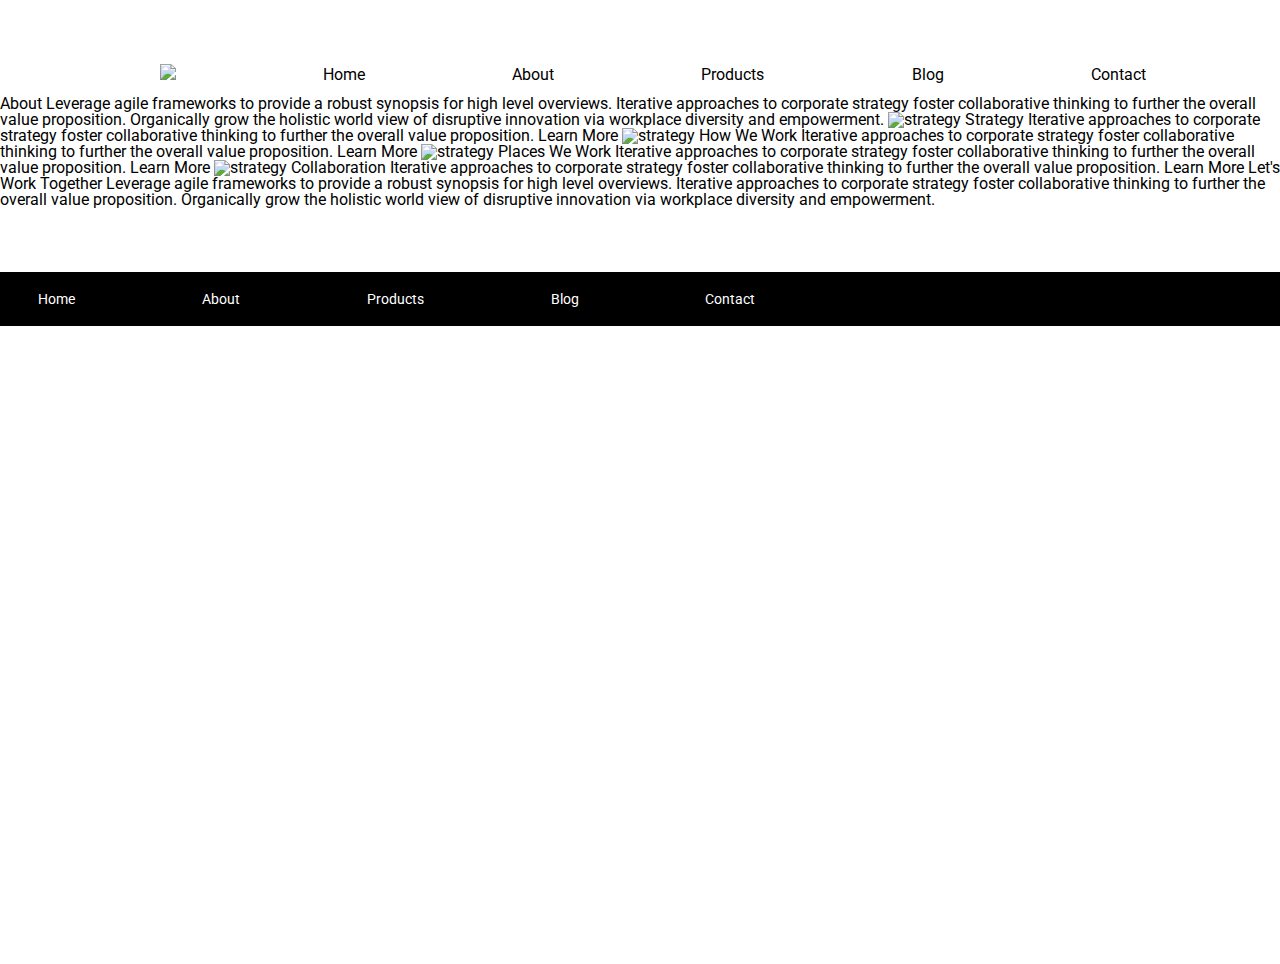
==== about.html @ 1cc92c8c "The Sprint Project" ====
<!doctype html>

<html lang="en">
<head>
  <meta charset="utf-8">

  <title>Sprint Challenge - About</title>

  <link href="https://fonts.googleapis.com/css?family=Roboto|Rubik" rel="stylesheet">
  <link rel="stylesheet" href="css/index.css">

</head>
  <section>
    <nav>
      <img src="https://github.com/jeffglanville/Sprint-Challenge--User-Interface/blob/master/img/jumbo-about.png?raw=true">
      <a href="index.html">Home</a>
      <a href="#">About</a>
      <a href="#">Products</a>
      <a href="#">Blog</a>
      <a href="#">Contact</a>
  </nav>
  </section>
<body>
    <div class="container about-page">

    About

    Leverage agile frameworks to provide a robust synopsis for high level overviews. Iterative approaches to corporate strategy foster collaborative thinking to further the overall value proposition. Organically grow the holistic world view of disruptive innovation via workplace diversity and empowerment.


    <img src="img/about-plan.png" alt="strategy">

    Strategy

    Iterative approaches to corporate strategy foster collaborative thinking to further the overall value proposition.

    Learn More



    <img src="img/about-working.png" alt="strategy">

    How We Work

    Iterative approaches to corporate strategy foster collaborative thinking to further the overall value proposition.

    Learn More



    <img src="img/about-office.png" alt="strategy">

    Places We Work

    Iterative approaches to corporate strategy foster collaborative thinking to further the overall value proposition.

    Learn More

    <img src="img/about-meeting.png" alt="strategy">

    Collaboration

    Iterative approaches to corporate strategy foster collaborative thinking to further the overall value proposition.

    Learn More

    Let's Work Together

    Leverage agile frameworks to provide a robust synopsis for high level overviews. Iterative approaches to corporate strategy foster collaborative thinking to further the overall value proposition. Organically grow the holistic world view of disruptive innovation via workplace diversity and empowerment.

      <footer>
        <nav>
          <a href="index.html">Home</a>
          <a href="#">About</a>
          <a href="#">Products</a>
          <a href="#">Blog</a>
          <a href="#">Contact</a>
        </nav>
      </footer>
    </div><!-- container -->
</body>
</html>
---- css/index.css ----
/* http://meyerweb.com/eric/tools/css/reset/
   v2.0 | 20110126
   License: none (public domain)
*/

html, body, div, span, applet, object, iframe,
h1, h2, h3, h4, h5, h6, p, blockquote, pre,
a, abbr, acronym, address, big, cite, code,
del, dfn, em, img, ins, kbd, q, s, samp,
small, strike, strong, sub, sup, tt, var,
b, u, i, center,
dl, dt, dd, ol, ul, li,
fieldset, form, label, legend,
table, caption, tbody, tfoot, thead, tr, th, td,
article, aside, canvas, details, embed,
figure, figcaption, footer, header, hgroup,
menu, nav, output, ruby, section, summary,
time, mark, audio, video {
	margin: 0;
	padding: 0;
	border: 0;
	font-size: 100%;
	font: inherit;
	vertical-align: baseline;
}
/* HTML5 display-role reset for older browsers */
article, aside, details, figcaption, figure,
footer, header, hgroup, menu, nav, section {
	display: block;
}
body {
	line-height: 1;
}
ol, ul {
	list-style: none;
}
blockquote, q {
	quotes: none;
}
blockquote:before, blockquote:after,
q:before, q:after {
	content: '';
	content: none;
}
table {
	border-collapse: collapse;
	border-spacing: 0;
}

* {
    box-sizing: border-box;
}

html, body {
    height: 100%;
    font-family: 'Roboto', sans-serif;
}

h1, h2, h3, h4, h5 {
    font-size: 18px;
    margin-bottom: 15px;
    font-family: 'Rubik', sans-serif;
}

p {
    line-height: 1.4;
}

.container {
    width: 100%;
    margin: 0 auto;
}

nav {
    display: flex;
    justify-content: space-evenly;
    align-items: baseline;
    flex-wrap: wrap;
    width: 100%;
    margin: 1%;
    margin-top: 5%;
}

nav a {
    text-decoration: none;
    color: black;
}

.top {
    margin: 5%;
}

.top-img {
    width: 83%;
    margin-top: 3%;
}

.top-content {
    display: flex;
    flex-wrap: nowrap;
    justify-content: flex-start;
    width: 75%;
    margin-left: 15%;
    margin-right: 26%;
    margin-bottom: 20px;
    border-bottom: 1px dashed black;
}

.top-content .text-container {
    width: 100%;
    padding: 0 1%;
    padding-bottom: 20px;
}

.middle-content {
    margin-bottom: 20px;
    border-bottom: 1px dashed black;
    width: 75%;
    margin-left: 15%;
    margin-right: 26%;
    margin-bottom: 20px;
    border-bottom: 1px dashed black;
}

.middle-content h2 {
    padding: 0 2%;
    margin-bottom: 0;
}

.middle-content .boxes {
    display: flex;
    flex-wrap: wrap;
    justify-content: space-evenly;
}

.middle-content .boxes .box {
    width: 12.5%;
    height: 100px;
    background: black;
    margin: 20px 2.5%;
    color: white;
    display: flex;
    align-items: center;
    justify-content: center;
}

.middle-content .boxes .box1 {
    background-color: teal;
}

.middle-content .boxes .box2 {
    background-color: gold;
}

.middle-content .boxes .box3 {
    background-color: cadetblue;
}

.middle-content .boxes .box4 {
    background-color: coral;
}

.middle-content .boxes .box5 {
    background-color: crimson;
}

.middle-content .boxes .box6 {
    background-color: forestgreen;
}

.middle-content .boxes .box7 {
    background-color: darkorchid;
}

.middle-content .boxes .box8 {
    background-color: hotpink;
}

.middle-content .boxes .box9 {
    background-color: indigo;
}

.middle-content .boxes .box10 {
    background-color: dodgerblue;
}

.bottom-content {
    border: 2px solid red;
    display: flex;
    /* margin: 0 2% 20px; */
    justify-content: space-around;
    width: 75%;
    margin-left: 15%;
    margin-right: 26%;
    margin-bottom: 20px;
}

/* .bottom-content .text-container {
    padding-right: 4%;
}

.bottom-content .text-container:last-child {
    padding-right: 0;
} */

footer {
    width: 100%;
    background: black;
}

footer nav {
    width: 60%;
    display: flex;
    justify-content: space-between;
    align-items: center;
    padding: 20px 2%;
    font-size: 14px;
}

footer nav a {
    color: white;
    text-decoration: none;
}
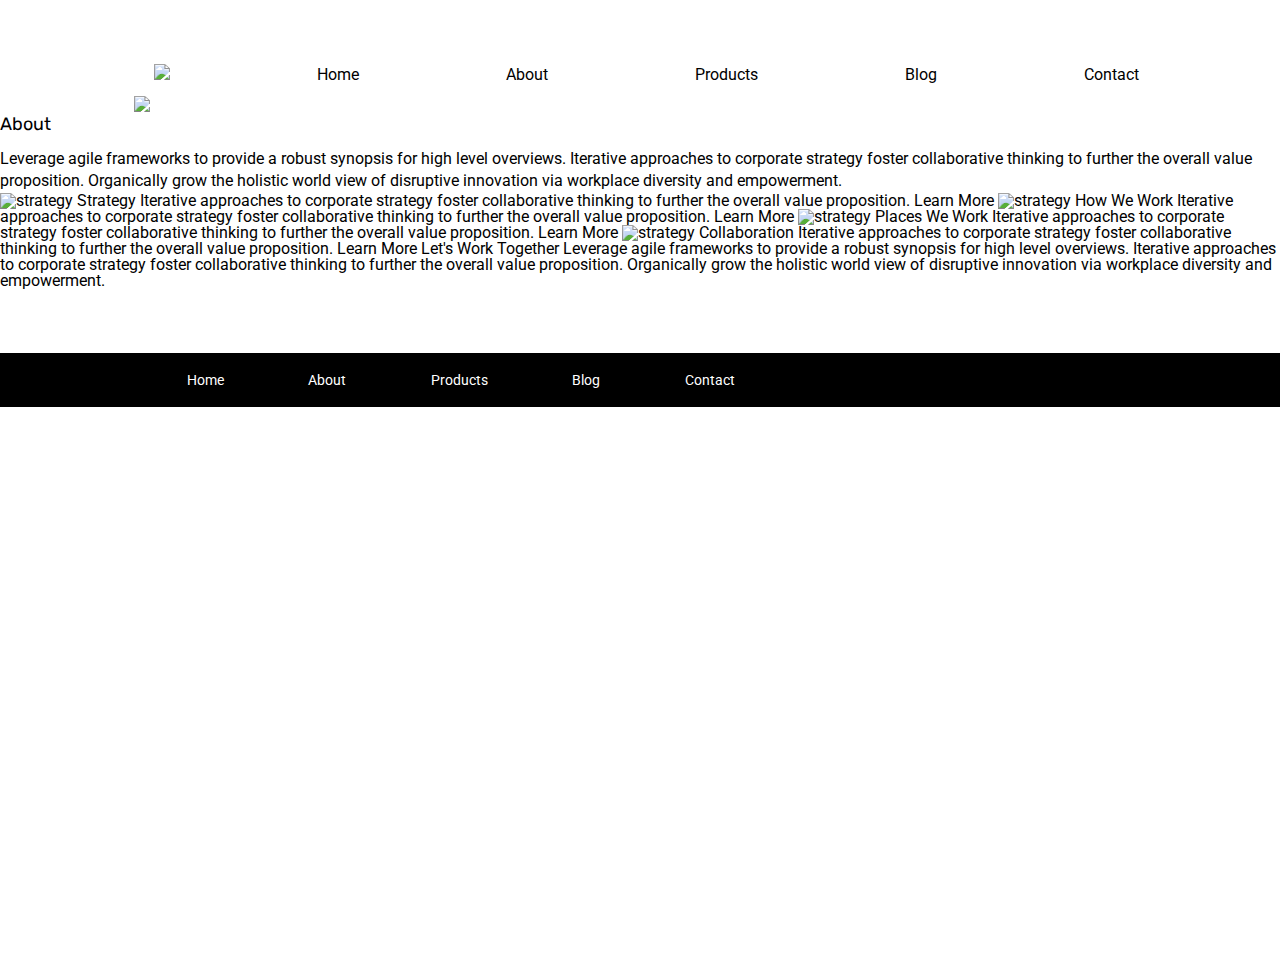
==== commit a1801060: "update to about" ====
--- a/about.html
+++ b/about.html
@@ -9,23 +9,25 @@
   <link href="https://fonts.googleapis.com/css?family=Roboto|Rubik" rel="stylesheet">
   <link rel="stylesheet" href="css/index.css">
 
+
 </head>
-  <section>
-    <nav>
-      <img src="https://github.com/jeffglanville/Sprint-Challenge--User-Interface/blob/master/img/jumbo-about.png?raw=true">
+  <section class="about-section">
+    <nav class="about-nav">
+      <img src="https://github.com/jeffglanville/Sprint-Challenge--User-Interface/blob/jeff-glanville/img/lambda-black.png?raw=true">
       <a href="index.html">Home</a>
       <a href="#">About</a>
       <a href="#">Products</a>
       <a href="#">Blog</a>
       <a href="#">Contact</a>
-  </nav>
+    </nav>
   </section>
+  <img id="about-img"  src="https://github.com/jeffglanville/Sprint-Challenge--User-Interface/blob/master/img/jumbo-about.png?raw=true">
 <body>
     <div class="container about-page">
 
-    About
+    <h3>About</h3>
 
-    Leverage agile frameworks to provide a robust synopsis for high level overviews. Iterative approaches to corporate strategy foster collaborative thinking to further the overall value proposition. Organically grow the holistic world view of disruptive innovation via workplace diversity and empowerment.
+    <p>Leverage agile frameworks to provide a robust synopsis for high level overviews. Iterative approaches to corporate strategy foster collaborative thinking to further the overall value proposition. Organically grow the holistic world view of disruptive innovation via workplace diversity and empowerment.</p>
 
 
     <img src="img/about-plan.png" alt="strategy">
--- a/css/index.css
+++ b/css/index.css
@@ -185,9 +185,8 @@
 }
 
 .bottom-content {
-    border: 2px solid red;
-    display: flex;
-    /* margin: 0 2% 20px; */
+    display: flex;
+    margin: 0 2% 20px;
     justify-content: space-around;
     width: 75%;
     margin-left: 15%;
@@ -195,13 +194,13 @@
     margin-bottom: 20px;
 }
 
-/* .bottom-content .text-container {
+.bottom-content .text-container {
     padding-right: 4%;
 }
 
 .bottom-content .text-container:last-child {
     padding-right: 0;
-} */
+}
 
 footer {
     width: 100%;
@@ -211,13 +210,30 @@
 footer nav {
     width: 60%;
     display: flex;
-    justify-content: space-between;
+    justify-content: space-evenly;
     align-items: center;
     padding: 20px 2%;
     font-size: 14px;
+    margin-left: 6%;
 }
 
 footer nav a {
     color: white;
     text-decoration: none;
+}
+
+.about-nav {
+    display: flex;
+    justify-content: space-evenly;
+    align-items: baseline;
+    flex-wrap: wrap;
+    width: 100%;
+    margin: 1%;
+    margin-left: .5%;
+    margin-top: 5%;
+}
+
+#about-img {
+    width: 85%;
+    margin-left: 10.5%;
 }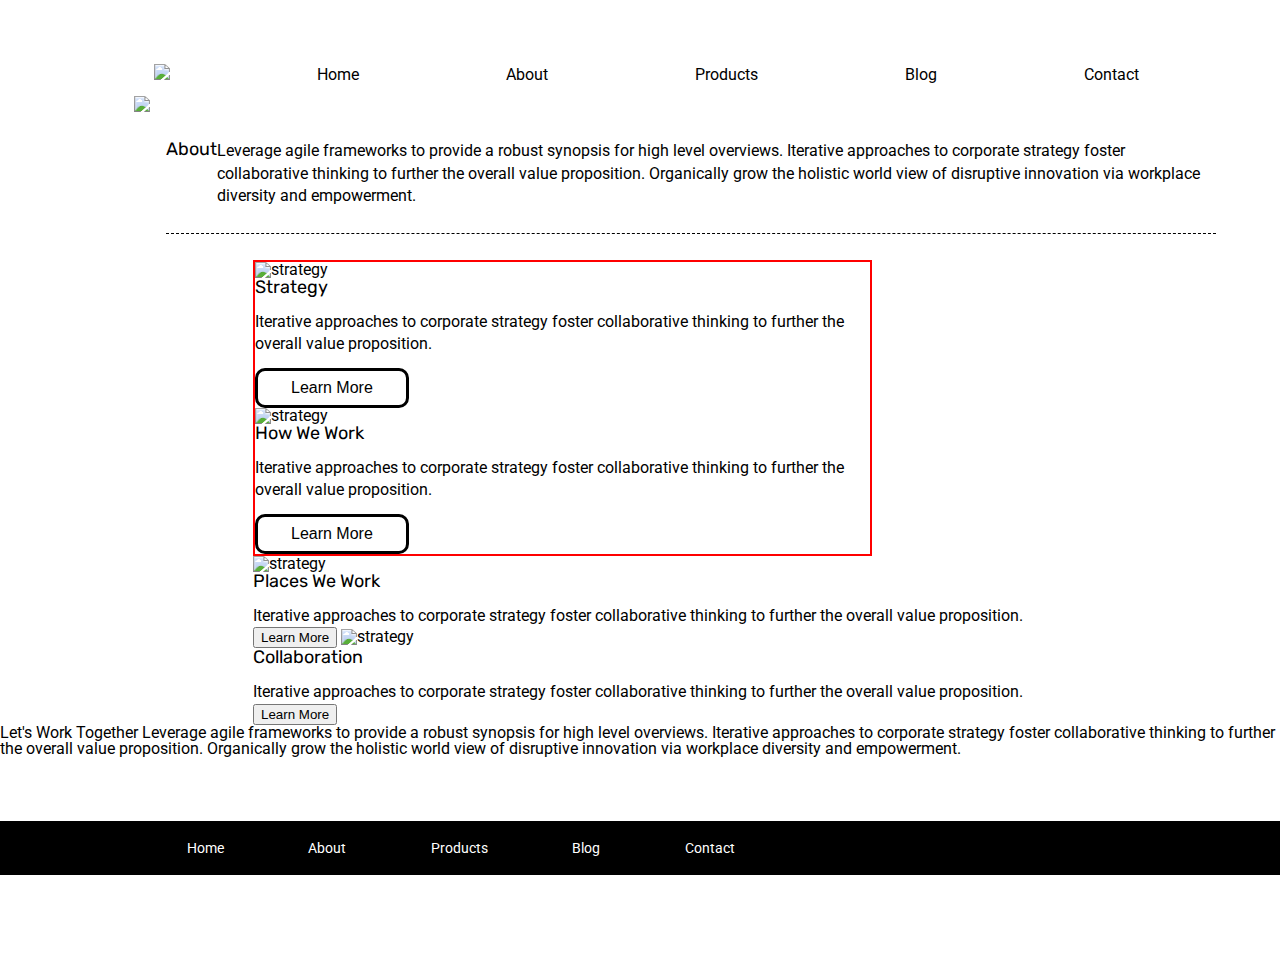
==== commit fa8b2353: "updating files" ====
--- a/about.html
+++ b/about.html
@@ -23,48 +23,38 @@
   </section>
   <img id="about-img"  src="https://github.com/jeffglanville/Sprint-Challenge--User-Interface/blob/master/img/jumbo-about.png?raw=true">
 <body>
-    <div class="container about-page">
+  <section>
+    <div class="container-about-page">
+      <div class="about">
+        <h3>About</h3>
+        <p>Leverage agile frameworks to provide a robust synopsis for high level overviews. Iterative approaches to corporate strategy foster collaborative thinking to further the overall value proposition. Organically grow the holistic world view of disruptive innovation via workplace diversity and empowerment.</p>
+      </div>
+      <div class="about-bottom">
+        <div class="about-bottom-content">
+          <div class="about-content1">
+            <img src="img/about-plan.png" alt="strategy">
+            <h3>Strategy</h3>
+            <p>Iterative approaches to corporate strategy foster collaborative thinking to further the overall value proposition.</p>
+            <button>Learn More</button>
 
-    <h3>About</h3>
-
-    <p>Leverage agile frameworks to provide a robust synopsis for high level overviews. Iterative approaches to corporate strategy foster collaborative thinking to further the overall value proposition. Organically grow the holistic world view of disruptive innovation via workplace diversity and empowerment.</p>
-
-
-    <img src="img/about-plan.png" alt="strategy">
-
-    Strategy
-
-    Iterative approaches to corporate strategy foster collaborative thinking to further the overall value proposition.
-
-    Learn More
-
-
-
-    <img src="img/about-working.png" alt="strategy">
-
-    How We Work
-
-    Iterative approaches to corporate strategy foster collaborative thinking to further the overall value proposition.
-
-    Learn More
-
-
-
-    <img src="img/about-office.png" alt="strategy">
-
-    Places We Work
-
-    Iterative approaches to corporate strategy foster collaborative thinking to further the overall value proposition.
-
-    Learn More
-
-    <img src="img/about-meeting.png" alt="strategy">
-
-    Collaboration
-
-    Iterative approaches to corporate strategy foster collaborative thinking to further the overall value proposition.
-
-    Learn More
+            <img src="img/about-working.png" alt="strategy">
+            <h3>How We Work</h3>
+            <p>Iterative approaches to corporate strategy foster collaborative thinking to further the overall value proposition.</p>
+            <button>Learn More</button>
+        </div>
+      </div>
+      <div>
+        <img src="img/about-office.png" alt="strategy">
+        <h3>Places We Work</h3>
+        <p>Iterative approaches to corporate strategy foster collaborative thinking to further the overall value proposition.</p>
+        <button>Learn More</button>
+        <img src="img/about-meeting.png" alt="strategy">
+        <h3>Collaboration</h3>
+        <p>Iterative approaches to corporate strategy foster collaborative thinking to further the overall value proposition.</p>
+        <button>Learn More</button>
+      </div>
+    </div>
+  </section>
 
     Let's Work Together
 
--- a/css/index.css
+++ b/css/index.css
@@ -118,8 +118,6 @@
     width: 75%;
     margin-left: 15%;
     margin-right: 26%;
-    margin-bottom: 20px;
-    border-bottom: 1px dashed black;
 }
 
 .middle-content h2 {
@@ -236,4 +234,58 @@
 #about-img {
     width: 85%;
     margin-left: 10.5%;
+}
+
+.container-about-page {
+    width: 100%;
+    display: flex;
+    flex-wrap: wrap;
+    justify-content: space-around;
+    /* border-bottom: 2px dashed black; */
+}
+
+.about {
+    display: flex;
+    width: 100%;
+    margin-left: 13%;
+    margin-right: 5%;
+    margin-bottom: 2%;
+    margin-top: 2%;
+    padding: 0 0 2% 0;
+    border-bottom: 1px dashed black;
+}
+
+.about-bottom {
+    border: 2 px solid black;
+}
+
+.about-bottom-content {
+    border: 2px solid red;
+    display: flex;
+    flex-wrap: wrap;
+    width: 80%;
+    justify-content: space-around;
+    align-items: flex-start;
+    /* margin-left: 1%; */
+}
+
+.about-content1 {
+    display: flex;
+    flex-direction: column;
+    /* width: 50%; */
+    /* margin-left: 3%; */
+}
+
+.about-content1 img {
+    width: 50%;
+}
+
+.about-content1 button{
+    width: 25%;
+    height: 40px;
+    font-size: 16px;
+    border: 3px solid black;
+    border-radius: 10px;
+    background-color: white;
+    margin-top: 2%;
 }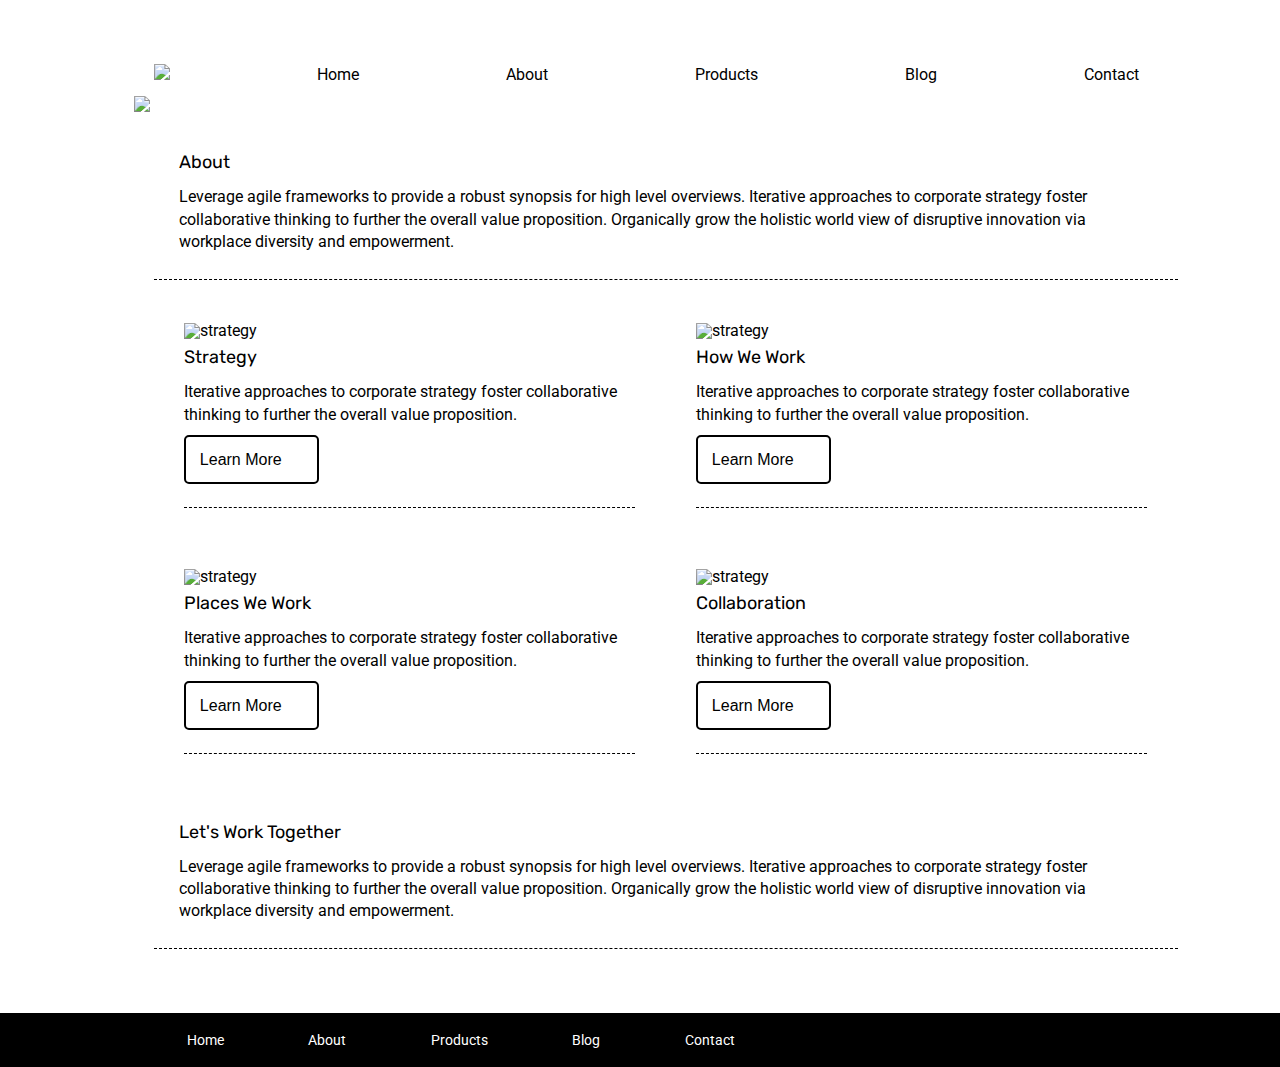
==== commit 3e2e2d5e: "update index and css files" ====
--- a/about.html
+++ b/about.html
@@ -32,34 +32,40 @@
       <div class="about-bottom">
         <div class="about-bottom-content">
           <div class="about-content1">
-            <img src="img/about-plan.png" alt="strategy">
-            <h3>Strategy</h3>
-            <p>Iterative approaches to corporate strategy foster collaborative thinking to further the overall value proposition.</p>
-            <button>Learn More</button>
-
-            <img src="img/about-working.png" alt="strategy">
-            <h3>How We Work</h3>
-            <p>Iterative approaches to corporate strategy foster collaborative thinking to further the overall value proposition.</p>
-            <button>Learn More</button>
+            <div class="first-content">
+              <img src="img/about-plan.png" alt="strategy">
+              <h3>Strategy</h3>
+              <p>Iterative approaches to corporate strategy foster collaborative thinking to further the overall value proposition.</p>
+              <button>Learn More</button>
+            </div>
+            <div class="first-content">
+              <img src="img/about-working.png" alt="strategy">
+              <h3>How We Work</h3>
+              <p>Iterative approaches to corporate strategy foster collaborative thinking to further the overall value proposition.</p>
+              <button>Learn More</button>
+            </div>
+          </div>
         </div>
-      </div>
-      <div>
-        <img src="img/about-office.png" alt="strategy">
-        <h3>Places We Work</h3>
-        <p>Iterative approaches to corporate strategy foster collaborative thinking to further the overall value proposition.</p>
-        <button>Learn More</button>
-        <img src="img/about-meeting.png" alt="strategy">
-        <h3>Collaboration</h3>
-        <p>Iterative approaches to corporate strategy foster collaborative thinking to further the overall value proposition.</p>
-        <button>Learn More</button>
+      <div class="about-content1">
+        <div class="first-content">
+          <img src="img/about-office.png" alt="strategy">
+          <h3>Places We Work</h3>
+          <p>Iterative approaches to corporate strategy foster collaborative thinking to further the overall value proposition.</p>
+          <button>Learn More</button>
+        </div>
+        <div class="first-content">
+          <img src="img/about-meeting.png" alt="strategy">
+          <h3>Collaboration</h3>
+          <p>Iterative approaches to corporate strategy foster collaborative thinking to further the overall value proposition.</p>
+          <button>Learn More</button>
+        </div>
       </div>
     </div>
   </section>
-
-    Let's Work Together
-
-    Leverage agile frameworks to provide a robust synopsis for high level overviews. Iterative approaches to corporate strategy foster collaborative thinking to further the overall value proposition. Organically grow the holistic world view of disruptive innovation via workplace diversity and empowerment.
-
+    <div class="about">
+      <h3>Let's Work Together</h3>
+      <p>Leverage agile frameworks to provide a robust synopsis for high level overviews. Iterative approaches to corporate strategy foster collaborative thinking to further the overall value proposition. Organically grow the holistic world view of disruptive innovation via workplace diversity and empowerment.</p>
+    </div>  
       <footer>
         <nav>
           <a href="index.html">Home</a>
--- a/css/index.css
+++ b/css/index.css
@@ -236,56 +236,48 @@
     margin-left: 10.5%;
 }
 
-.container-about-page {
-    width: 100%;
-    display: flex;
-    flex-wrap: wrap;
-    justify-content: space-around;
-    /* border-bottom: 2px dashed black; */
-}
-
 .about {
-    display: flex;
-    width: 100%;
-    margin-left: 13%;
-    margin-right: 5%;
+    width: 80%;
+    margin: 1%;
+    margin-left: 12%;
+    padding: 2%;
+    border-bottom: 1px dashed black;
+}
+
+.about-bottom .about-bottom-content {
+    display: flex;
+}
+
+.about-content1 {
+    display: flex;
+    width: 80%;
+    margin-left: 12%;
+
+
+}
+
+.first-content {
+    display: flex;
+    flex-direction: column;
+    justify-content: space-evenly;
+    margin: 3%;
+    border-bottom: 1px dashed black;
+}
+
+.first-content img {
     margin-bottom: 2%;
+}
+
+button {
+    width: 30%;
+    height: 50%;
+    border: 2px solid black;
+    border-radius: 5px;
+    display: flex;
+    justify-content: flex-start;
+    background-color: white;
+    font-size: 16px;
     margin-top: 2%;
-    padding: 0 0 2% 0;
-    border-bottom: 1px dashed black;
-}
-
-.about-bottom {
-    border: 2 px solid black;
-}
-
-.about-bottom-content {
-    border: 2px solid red;
-    display: flex;
-    flex-wrap: wrap;
-    width: 80%;
-    justify-content: space-around;
-    align-items: flex-start;
-    /* margin-left: 1%; */
-}
-
-.about-content1 {
-    display: flex;
-    flex-direction: column;
-    /* width: 50%; */
-    /* margin-left: 3%; */
-}
-
-.about-content1 img {
-    width: 50%;
-}
-
-.about-content1 button{
-    width: 25%;
-    height: 40px;
-    font-size: 16px;
-    border: 3px solid black;
-    border-radius: 10px;
-    background-color: white;
-    margin-top: 2%;
+    margin-bottom: 5%;
+    padding: 3%;
 }